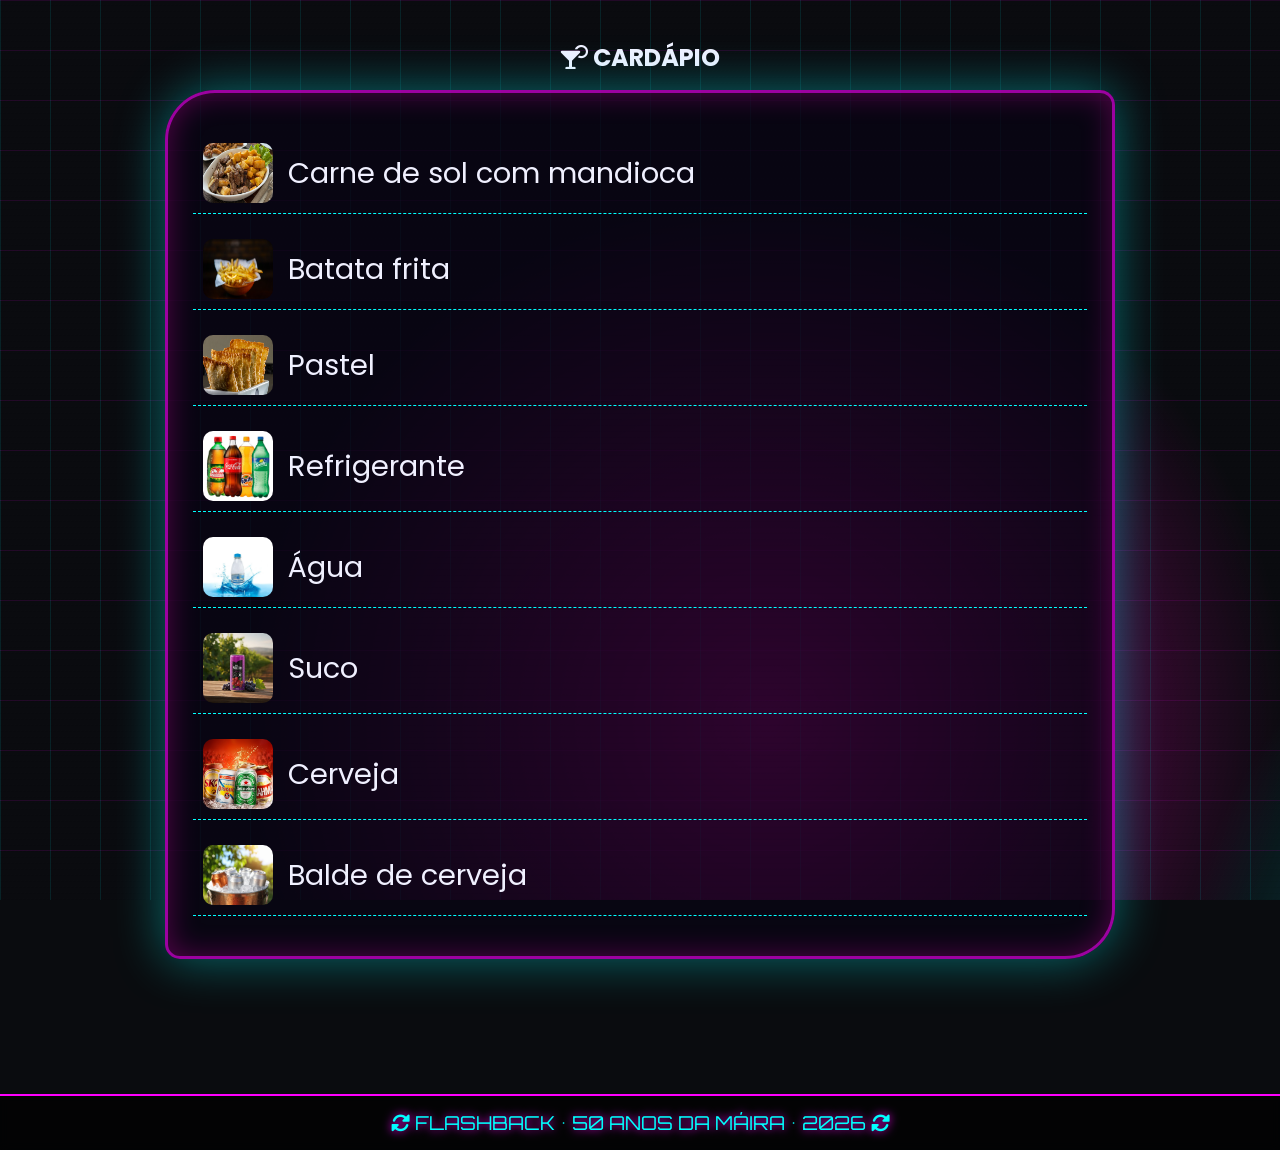
==== pages/cardapio.html @ 7ae7dfc2 "Primeiro commit V2" ====
<!DOCTYPE html>
<html lang="pt-BR">

<head>
    <meta charset="UTF-8">
    <meta name="viewport" content="width=device-width, initial-scale=1.0, maximum-scale=1.0, user-scalable=yes">
    <title>Flashback • 50 anos Máira • Convite</title>
    <link rel="preconnect" href="https://fonts.googleapis.com">
    <link rel="preconnect" href="https://fonts.gstatic.com" crossorigin>
    <link
        href="https://fonts.googleapis.com/css2?family=Orbitron:wght@400;700;900&family=Poppins:wght@300;400;600&display=swap"
        rel="stylesheet">
    <link rel="stylesheet" href="https://cdnjs.cloudflare.com/ajax/libs/font-awesome/6.0.0-beta3/css/all.min.css">
    <link rel="stylesheet" href="../css/styles.css">
</head>

<body>
    <div class="animated-bg"></div>
    <div class="grid-overlay"></div>
    <div class="vhs-overlay"></div>

    <div class="main-content1">
        <!-- SEÇÃO 3 CARDÁPIO -->
        <section class="section" id="cardapio">
            <h2 class="neon-title"><i class="fas fa-martini-glass-citrus"></i> CARDÁPIO</i></h2>
            <div class="retro-card">
                <div class="cardapio-lista">
                    <div><img src="../img/carnesol.png" height="60px" width="70px" alt=""> Carne de sol com mandioca</div>
                    <div><img src="../img/batata.webp" height="60px" width="70px" alt=""> Batata frita</div>
                    <div><img src="../img/pastel.jpg" height="60px" width="70px" alt=""> Pastel</div>
                    <div><img src="../img/refrigerantes.jpg" height="70px" width="70px" alt=""> Refrigerante</div>
                    <div><img src="../img/agua.webp" height="60px" width="70px" alt=""> Água</div>
                    <div><img src="../img/suco.webp" height="70px" width="70px" alt=""> Suco</div>
                    <div><img src="../img/cervejas.png" height="70px" width="70px" alt=""> Cerveja</div>
                    <div><img src="../img/cervejasbalde.webp" height="60px" width="70px" alt=""> Balde de cerveja</div>
                </div>
            </div>
        </section>
    </div>

    <footer>
        <div class="footer"><i class="fas fa-sync-alt fa-spin"></i> FLASHBACK • 50 ANOS DA MÁIRA • 2026 <i
                class="fas fa-sync-alt fa-spin"></i></div>
    </footer>

    <script src="../js/script.js"></script>
</body>

</html>
---- css/styles.css ----
* {
    margin: 0;
    padding: 0;
    box-sizing: border-box;
}

body {
    background: #0a0c0f;
    color: #f0f0ff;
    font-family: 'Poppins', sans-serif;
    scroll-behavior: smooth;
    overflow-x: hidden;
}

/* fundo animado */
.neon-title{
    animation: glow 2s infinite alternate;
}

@keyframes glow{
    from{ text-shadow:0 0 10px cyan; }
    to{ text-shadow:0 0 30px magenta,0 0 50px cyan; }
}

.animated-bg {
    position: fixed;
    top: 0;
    left: 0;
    width: 100%;
    height: 100%;
    z-index: -2;
    background: radial-gradient(circle at 30%40%, #ff00c1 0%, transparent 25%),
        radial-gradient(circle at 70%60%, #00ffff 0%, transparent 30%),
        radial-gradient(circle at 10%80%, #ffff00 0%, transparent 20%), #0a0c0f;
    background-size: 200%200%, 200%200%, 200%200%;
    animation: bgMove 25s ease-in-out infinite alternate;
    opacity: 0.6;
}

@keyframes bgMove {
    0% {
        background-position: 0%0%, 100%100%, 20%50%;
    }

    33% {
        background-position: 50%30%, 30%70%, 80%20%;
    }

    66% {
        background-position: 80%70%, 60%20%, 30%80%;
    }

    100% {
        background-position: 40%60%, 20%80%, 50%20%;
    }
}

.grid-overlay {
    position: fixed;
    top: 0;
    left: 0;
    width: 100%;
    height: 100%;
    z-index: -1;
    background-image: linear-gradient(rgba(255, 0, 255, 0.1)1px, transparent 1px),
        linear-gradient(90deg, rgba(0, 255, 255, 0.1)1px, transparent 1px);
    background-size: 50px 50px;
    animation: gridMove 15s linear infinite;
    pointer-events: none;
}

@keyframes gridMove {
    0% {
        background-position: 0 0, 0 0;
    }

    100% {
        background-position: 50px 50px, 50px 50px;
    }
}

.vhs-overlay {
    position: fixed;
    top: 0;
    left: 0;
    width: 100%;
    height: 100%;
    z-index: 0;
    background: repeating-linear-gradient(0deg, rgba(0, 0, 0, 0.15)0px, rgba(255, 255, 255, 0.02)2px, transparent 3px, transparent 6px);
    animation: vhsFlicker 0.2s infinite;
    opacity: 0.3;
    pointer-events: none;
}

@keyframes vhsFlicker {
    0% {
        opacity: 0.3;
        transform: translateY(0);
    }

    50% {
        opacity: 0.35;
        transform: translateY(1px);
    }

    100% {
        opacity: 0.3;
        transform: translateY(0);
    }
}

/* splash */
.splash-screen {
    position: fixed;
    top: 0;
    left: 0;
    width: 100%;
    height: 100vh;
    z-index: 9999;
    background: radial-gradient(circle at center, #120458 0%, #000 100%);
    display: flex;
    justify-content: center;
    align-items: center;
    animation: splashFade 5s ease-in-out forwards;
    pointer-events: none;
}

.splash-content {
    text-align: center;
    font-family: 'Orbitron', sans-serif;
    color: #ff00c1;
    text-shadow: 0 0 10px #ff00c1, 0 0 20px #ff00c1, 0 0 40px #00f7ff;
    animation: flicker 2s infinite alternate;
    padding: 15px;
    max-width: 100%;
}

.splash-content h1 {
    font-size: clamp(1rem, 5vw, 4rem);
    letter-spacing: clamp(0.2rem, 2vw, 0.5rem);
    border: 4px solid cyan;
    padding: clamp(15px, 5vw, 25px) clamp(15px, 5vw, 30px);
    box-shadow: 0 0 40px cyan, 0 0 80px magenta;
    background: rgba(0, 0, 0, 0.7);
    backdrop-filter: blur(8px);
    margin-bottom: clamp(15px, 5vh, 30px);
    word-break: break-word;
}

.splash-message {
    font-size: clamp(1rem, 5vw, 1.8rem);
    color: #fff;
    text-shadow: 0 0 15px magenta;
    margin: clamp(10px, 3vh, 20px) 0;
    letter-spacing: clamp(1px, 1vw, 2px);
}

.countdown-splash {
    font-size: clamp(3rem, 20vw, 5rem);
    font-weight: 900;
    color: #ff0;
    text-shadow: 0 0 30px #f0f, 0 0 60px cyan;
    animation: pulse 1s infinite;
    margin-top: clamp(10px, 3vh, 20px);
}

@keyframes pulse {
    0% {
        transform: scale(1);
        opacity: 1;
    }

    50% {
        transform: scale(1.1);
        opacity: 0.9;
        text-shadow: 0 0 50px #ff0, 0 0 100px fuchsia;
    }

    100% {
        transform: scale(1);
        opacity: 1;
    }
}

@keyframes splashFade {
    0% {
        opacity: 1;
        visibility: visible;
    }

    80% {
        opacity: 1;
    }

    100% {
        opacity: 0;
        visibility: hidden;
    }
}

@keyframes flicker {
    0% {
        text-shadow: 0 0 10px #ff00c1, 0 0 20px cyan;
    }

    100% {
        text-shadow: 0 0 30px #ffaa00, 0 0 60px magenta, 0 0 80px #ff0;
    }
}

.main-content.fast{
animation: appearAfter 0.1s forwards;
}

.main-content {
    opacity: 0;
    animation: appearAfter 5.2s forwards;
    position: relative;
    z-index: 5;
    width: 100%;
    padding-bottom: 80px;
}

.main-content1 {
    opacity: 0;
    animation: appearAfter 0.1s forwards;
    position: relative;
    z-index: 5;
    width: 100%;
    padding-bottom: 80px;
}

@keyframes appearAfter {
    0% {
        opacity: 0;
    }

    99% {
        opacity: 0;
    }

    100% {
        opacity: 1;
    }
}

.section {
    min-height: 100vh;
    padding: 40px 15px;
    display: flex;
    flex-direction: column;
    justify-content: center;
    align-items: center;
    width: 100%;
}

.retro-card {
    background: rgba(8, 5, 20, 0.75);
    backdrop-filter: blur(12px);
    border: 3px solid rgba(255, 0, 255, 0.6);
    box-shadow: 0 0 50px rgba(0, 255, 255, 0.4), inset 0 0 30px rgba(255, 0, 200, 0.3);
    border-radius: 50px 15px 50px 15px;
    padding: clamp(25px, 6vw, 40px) clamp(15px, 4vw, 25px);
    width: min(950px, 100%);
    margin: 15px auto;
}

/* ---- SEÇÃO 1 (igual à imagem) ---- */
.secao1-conteudo {
    font-family: 'Orbitron', sans-serif;
    text-transform: uppercase;
    text-align: center;
    width: 100%;
}

.secao1-conteudo .destaque1 {
    font-size: clamp(1rem, 6vw, 3rem);
    font-weight: 600;
    color: #ffff00;
    text-shadow: 0 0 15px magenta, 0 0 30px cyan;
    margin-bottom: 5px;
}

.secao1-conteudo .destaque2 {
    font-size: clamp(1rem, 5vw, 2.5rem);
    color: #fff;
    text-shadow: 0 0 10px cyan;
    margin: 5px 0;
}

.secao1-conteudo .flashback {
    font-size: clamp(2.5rem, 10vw, 5rem);
    font-weight: 900;
    color: #ffff00;
    text-shadow: 0 0 20px magenta, 0 0 40px cyan, 0 0 80px #fff;
    margin: 10px 0;
    letter-spacing: 4px;
}

.secao1-conteudo .flash{
    color: #ff66ff;
    text-shadow: 0 0 15px magenta, 0 0 30px cyan;
}

.secao1-conteudo .back{
    color: cyan;
    text-shadow: 0 0 15px magenta, 0 0 30px cyan;
}

.secao1-conteudo .maira50 {
    font-size: clamp(1.5rem, 3vw, 3.5rem);
    font-weight: 700;
    color: #ffb300;
    text-shadow: 0 0 15px blue, 0 0 30px cyan;
    margin: 5px 0;
}

.secao1-conteudo .revivendo {
    font-size: clamp(1rem, 3vw, 2.2rem);
    color: #aaffff;
    text-shadow: 0 0 10px fuchsia;
    margin: 5px 0;
}

.secao1-conteudo .anos {
    font-size: clamp(1.5rem, 5vw, 2.5rem);
    color: #ffffaa;
    margin: 5px 0;
}

.secao1-conteudo .data {
    font-size: clamp(2rem, 7vw, 3.5rem);
    font-weight: 900;
    color: #ffff00;
    text-shadow: 0 0 20px magenta, 0 0 40px cyan;
    margin: 15px 0 5px;
    border-top: 2px dashed cyan;
    padding: 10px 0 0;
}

.secao1-conteudo .sabado {
    font-size: clamp(1.3rem, 4.5vw, 2rem);
    color: #ffffff;
    text-shadow: 0 0 15px cyan;
    padding: 0 0 10px;
    border-bottom: 2px dashed magenta;
}

/* botões de navegação (ícones com nome) */
.nav-buttons {
    display: flex;
    flex-wrap: wrap;
    justify-content: center;
    gap: clamp(10px, 2vw, 20px);
    margin: 30px 0 20px;
}

.nav-btn {
    display: flex;
    flex-direction: column;
    align-items: center;
    justify-content: center;
    background: rgba(0, 0, 0, 0.5);
    border: 2px solid #0ff;
    border-radius: 30px 8px 30px 8px;
    padding: 10px 15px;
    width: 100px;
    height: 80px;
    cursor: pointer;
    transition: 0.2s;
    box-shadow: 0 0 15px cyan;
    text-decoration: none;
    color: #0ff;
    font-family: 'Orbitron', sans-serif;
    font-weight: bold;
    font-size: 11px;
    backdrop-filter: blur(5px);
    text-align: center;
    transition: all 0.3s ease;
}

.nav-btn i {
    font-size: clamp(1.4rem, 4vw, 2rem);
    margin-bottom: 5px;
    text-shadow: 0 0 5px rgb(42, 38, 38);
}

.nav-buttons .nav-btn:nth-child(1) i{
    color:#ff9900;
}

.nav-buttons .nav-btn:nth-child(2) i{
    color:#00ffff;
}

.nav-buttons .nav-btn:nth-child(3) i{
    color:#ff00aa;
}

.nav-buttons .nav-btn:nth-child(4) i{
    color:#ff0000;
}

.nav-buttons .nav-btn:nth-child(5) i{
    color:#0026ff;
}

.nav-buttons .nav-btn:nth-child(6) i{
    color:#17a900;
}

.nav-btn:hover {
    background: #ff00c1;
    color: #000;
    border-color: #ff00c1;
    box-shadow: 0 0 30px #ff00c1;
}

.nav-btn:hover i {
    color: #fff;
}

.nav-btn:active{
    transform: scale(0.95);
}

.nav-btn:link,
.nav-btn:visited{
    color:#0ff;
    background: rgba(0,0,0,0.5);
    border-color:#0ff;
}

/* frase final da seção 1 */
.frase-final-secao1 {
    font-size: clamp(1.2rem, 4vw, 2rem);
    color: #ffffff;
    text-shadow: 0 0 15px cyan;
    margin-top: 20px;
    text-align: center;
}

/* ---- SEÇÃO 2 TÚNEL DO TEMPO (igual antes) ---- */
.tunnel {
    display: flex;
    flex-wrap: wrap;
    justify-content: center;
    gap: 20px;
    padding: 20px 0;
}

.photo-item {
    display: flex;
    flex-direction: column;
    align-items: center;
    width: min(130px, 40vw);
}

.photo-frame {
    width: 100%;
    aspect-ratio: 7/9;
    border: 4px solid #f0f;
    box-shadow: 0 0 40px #0ff, inset 0 0 30px #ff0;
    border-radius: 30px 5px 30px 5px;
    background: linear-gradient(145deg, #2a0f3a, #0a142f);
    display: flex;
    align-items: center;
    justify-content: center;
    padding: 5px;
    cursor: pointer;
}

.photo-frame:active {
    transform: scale(0.95);
}

.photo-frame.click-animate {
    animation: photoClick 0.4s ease-out;
}

@keyframes photoClick {
    0% {
        transform: scale(1);
        box-shadow: 0 0 40px #0ff, inset 0 0 30px #ff0;
    }

    25% {
        transform: scale(1.1);
        box-shadow: 0 0 70px #ff0, 0 0 100px fuchsia;
        border-color: #fff;
    }

    50% {
        transform: scale(1.05);
        box-shadow: 0 0 60px lime, 0 0 90px cyan;
    }

    100% {
        transform: scale(1);
        box-shadow: 0 0 40px #0ff, inset 0 0 30px #ff0;
    }
}

.photo-emoji {
    font-size: clamp(2rem, 7vw, 4rem);
    filter: drop-shadow(0 0 15px cyan);
}

.photo-caption-outside {
    font-size: clamp(0.7rem, 2.8vw, 1rem);
    background: rgba(0, 0, 0, 0.8);
    padding: 4px 10px;
    border-radius: 30px;
    font-weight: bold;
    text-transform: uppercase;
    color: #ffffaa;
    text-shadow: 0 0 8px magenta;
    border: 2px solid cyan;
    margin-top: 8px;
    box-shadow: 0 0 15px fuchsia;
}

/* ---- SEÇÃO 3 CARDÁPIO ---- */
.cardapio-lista {
    display: flex;
    flex-direction: column;
    gap: 15px;
    font-size: clamp(1.2rem, 4vw, 1.8rem);
}

.cardapio-lista div {
    display: flex;
    align-items: center;
    gap: 15px;
    border-bottom: 1px dashed cyan;
    padding: 10px;
}

.cardapio-lista img {
    border-radius: 10px;
}

/* ---- SEÇÃO 4 LISTA DE PRESENTES ---- */
.presentes-lista {
    font-size: clamp(1.3rem, 4.5vw, 2rem);
    display: flex;
    flex-direction: column;
    gap: 20px;
    list-style: none;
    width: 100%;
}

.presentes-lista li {
    margin: 15px 0;
    background: rgba(255, 0, 200, 0.15);
    padding: 15px;
    border-radius: 50px 8px;
    border-left: 6px solid #0ff;
    font-size: clamp(1rem, 3.5vw, 1.5rem);
    display: flex;
    align-items: center;
    gap: 12px;
}

/* ---- SEÇÃO 5 LOCALIZAÇÃO (NOVA) ---- */
.local-info {
    font-size: clamp(1.2rem, 4vw, 2rem);
    text-align: center;
    margin: 20px 0;
}

.local-info i {
    color: #0ff;
    font-size: clamp(1.5rem, 5vw, 2.5rem);
}

/* ---- SEÇÃO 6 INFORMAÇÕES (inclui traje a caráter) ---- */
.info-lista {
    list-style: none;
    width: 100%;
}

.info-lista li {
    margin: 15px 0;
    background: rgba(255, 0, 200, 0.15);
    padding: 15px;
    border-radius: 50px 8px;
    border-left: 6px solid #0ff;
    font-size: clamp(1rem, 3.5vw, 1.5rem);
    display: flex;
    align-items: center;
    gap: 12px;
}

/* ---- SEÇÃO 7 CONFIRMAÇÃO (sem botão cardápio) ---- */
.secao7-conteudo {
    display: flex;
    flex-direction: column;
    align-items: center;
    text-align: center;
    width: 100%;
}

.secao7-conteudo .data-limite {
    font-size: clamp(1rem, 3.5vw, 1.5rem);
    color: #ccc;
    margin: 5px 0;
}

.secao7-conteudo .data-destaque-suave {
    font-size: clamp(1.8rem, 6vw, 2.8rem);
    font-weight: 700;
    color: #ffffaa;
    text-shadow: 0 0 15px magenta, 0 0 30px cyan;
    margin: 5px 0 20px;
    padding: 8px 18px;
    border: 2px solid rgba(255, 0, 255, 0.4);
    border-radius: 50px;
    background: rgba(0, 0, 0, 0.2);
    backdrop-filter: blur(5px);
    display: inline-block;
}

.vagas-limitadas {
    font-family: 'Orbitron', sans-serif;
    font-size: clamp(1.1rem, 4vw, 1.5rem);
    color: #ff99ff;
    text-shadow: 0 0 10px magenta, 0 0 20px cyan;
    margin-top: 20px;
    padding: 10px 20px;
    border: 2px solid cyan;
    border-radius: 50px;
    animation: piscaSuave 2s infinite;
    display: inline-block;
    background: rgba(0, 0, 0, 0.2);
    backdrop-filter: blur(5px);
}

@keyframes piscaSuave {
    0% {
        opacity: 0.8;
        border-color: cyan;
    }

    50% {
        opacity: 1;
        border-color: magenta;
        text-shadow: 0 0 15px fuchsia, 0 0 30px cyan;
    }

    100% {
        opacity: 0.8;
        border-color: cyan;
    }
}

.countdown-box {
    background: rgba(0, 255, 255, 0.15);
    border: 2px solid cyan;
    border-radius: 30px;
    padding: clamp(12px, 4vw, 15px) clamp(15px, 5vw, 20px);
    margin: 15px 0;
    box-shadow: 0 0 30px magenta;
    max-width: 90%;
}

.countdown-label {
    padding-bottom: 8px;
}

.countdown-timer {
    font-family: 'Orbitron', sans-serif;
    font-size: clamp(1.2rem, 5vw, 2.5rem);
    font-weight: 900;
    color: #ffff00;
    text-shadow: 0 0 10px red, 0 0 20px blue;
    letter-spacing: clamp(2px, 1vw, 3px);
}

.neon-btn {
    background: rgba(0, 0, 0, 0.5);
    border: 3px solid #0ff;
    color: #0ff;
    font-family: 'Orbitron', sans-serif;
    font-weight: bold;
    font-size: clamp(0.9rem, 3.5vw, 1.4rem);
    padding: clamp(10px, 3vw, 12px) clamp(15px, 4vw, 20px);
    margin: 8px;
    border-radius: 50px 8px 50px 8px;
    cursor: pointer;
    transition: 0.2s;
    text-transform: uppercase;
    box-shadow: 0 0 20px cyan;
    text-decoration: none;
    display: inline-block;
    text-align: center;
    min-width: 140px;
    backdrop-filter: blur(5px);
}

.neon-btn:hover {
    background: #ff00c1;
    color: #000;
    border-color: #ff00c1;
    box-shadow: 0 0 40px magenta, 0 0 60px #ff0;
}

.btn-group {
    display: flex;
    flex-wrap: wrap;
    justify-content: center;
    gap: 10px;
    margin: 20px 0;
}

.footer {
    text-align: center;
    padding: 15px;
    color: cyan;
    background: rgba(0, 0, 0, 0.7);
    backdrop-filter: blur(5px);
    font-family: 'Orbitron', sans-serif;
    font-size: clamp(0.8rem, 3vw, 1.2rem);
    border-top: 2px solid magenta;
    text-shadow: 0 0 10px fuchsia;
    width: 100%;
}

/* player música */
.music-player {
    position: fixed;
    bottom: 80px;
    right: 10px;
    z-index: 999;
    background: rgba(10, 0, 20, 0.8);
    backdrop-filter: blur(8px);
    padding: 6px 12px;
    border-radius: 50px;
    border: 2px solid #ff00c1;
    color: #fff;
    font-size: 11px;
    box-shadow: 0 0 20px cyan;
    display: flex;
    align-items: center;
    gap: 8px;
}

.music-btn {
    background: none;
    border: 2px solid #0ff;
    color: #0ff;
    width: 32px;
    height: 32px;
    border-radius: 50%;
    font-size: 1rem;
    cursor: pointer;
    box-shadow: 0 0 12px magenta;
    display: flex;
    align-items: center;
    justify-content: center;
}

.music-btn:hover {
    background: #ff00c1;
    color: #000;
    border-color: #ff0;
}

.music-btn.playing {
    background: #00ffaa;
    color: #000;
    border-color: cyan;
}

@media (max-width:480px) {
    .section {
        padding: 30px 10px;
    }

    .retro-card {
        padding: 20px 12px;
    }

    .nav-buttons {
        gap: 8px;
    }

    .nav-btn {
        min-width: 65px;
        padding: 8px 10px;
    }

    .music-player {
        bottom: 70px;
        right: 5px;
    }
}
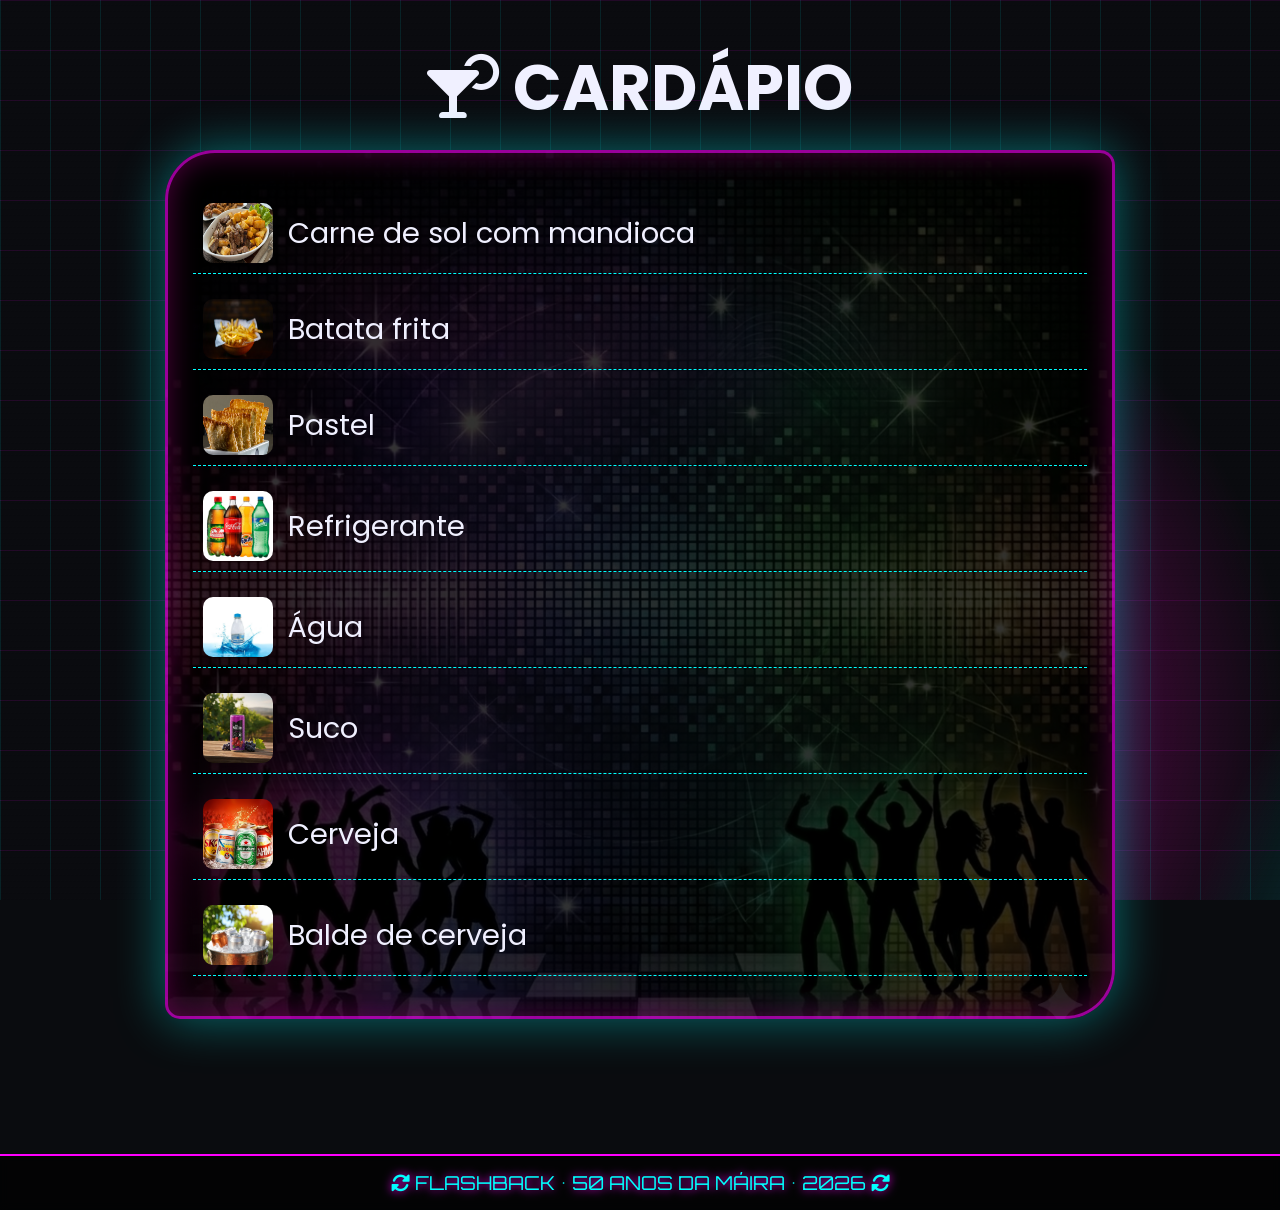
==== commit 83cc8270: "Alterações nas páginas e nas dinâmicas" ====
--- a/pages/cardapio.html
+++ b/pages/cardapio.html
@@ -23,7 +23,7 @@
         <!-- SEÇÃO 3 CARDÁPIO -->
         <section class="section" id="cardapio">
             <h2 class="neon-title"><i class="fas fa-martini-glass-citrus"></i> CARDÁPIO</i></h2>
-            <div class="retro-card">
+            <div class="retro-card3">
                 <div class="cardapio-lista">
                     <div><img src="../img/carnesol.png" height="60px" width="70px" alt=""> Carne de sol com mandioca</div>
                     <div><img src="../img/batata.webp" height="60px" width="70px" alt=""> Batata frita</div>
--- a/css/styles.css
+++ b/css/styles.css
@@ -254,6 +254,16 @@
     width: 100%;
 }
 
+.section1 {
+    min-height: 100vh;
+    padding: 0px 15px;
+    display: flex;
+    flex-direction: column;
+    justify-content: center;
+    align-items: center;
+    width: 100%;
+}
+
 .retro-card {
     background: rgba(8, 5, 20, 0.75);
     backdrop-filter: blur(12px);
@@ -265,10 +275,61 @@
     margin: 15px auto;
 }
 
+.retro-card1 {
+    background: linear-gradient(rgba(0,0,0,0.5), rgba(0,0,0,0.5)), url("../img/giff.gif");
+    background-size: cover;
+    background-position: center;
+    backdrop-filter: blur(12px);
+    border: 3px solid rgba(255, 0, 255, 0.6);
+    box-shadow: 0 0 50px rgba(0, 255, 255, 0.4), inset 0 0 30px rgba(255, 0, 200, 0.3);
+    border-radius: 50px 15px 50px 15px;
+    padding: clamp(25px, 6vw, 40px) clamp(15px, 4vw, 25px);
+    width: min(950px, 100%);
+    margin: 15px auto;
+}
+
+.retro-card2 {
+    background: linear-gradient(rgba(0,0,0,0.8), rgba(0,0,0,0.8)), url("../img/fundodisc.png");
+    background-size: cover;
+    background-position: center;
+    backdrop-filter: blur(12px);
+    border: 3px solid rgba(255, 0, 255, 0.6);
+    box-shadow: 0 0 50px rgba(0, 255, 255, 0.4), inset 0 0 30px rgba(255, 0, 200, 0.3);
+    border-radius: 50px 15px 50px 15px;
+    padding: clamp(25px, 6vw, 40px) clamp(15px, 4vw, 25px);
+    width: min(950px, 100%);
+    margin: 15px auto;
+}
+
+.retro-card3 {
+    background: linear-gradient(rgba(0,0,0,0.8), rgba(0,0,0,0.8)), url("../img/fundodance.png");
+    background-size: cover;
+    background-position: left;
+    backdrop-filter: blur(12px);
+    border: 3px solid rgba(255, 0, 255, 0.6);
+    box-shadow: 0 0 50px rgba(0, 255, 255, 0.4), inset 0 0 30px rgba(255, 0, 200, 0.3);
+    border-radius: 50px 15px 50px 15px;
+    padding: clamp(25px, 6vw, 40px) clamp(15px, 4vw, 25px);
+    width: min(950px, 100%);
+    margin: 15px auto;
+}
+
+.retro-card4 {
+    background: linear-gradient(rgba(0,0,0,0.8), rgba(0,0,0,0.8)), url("../img/giff.gif");
+    background-size: cover;
+    background-position: center;
+    backdrop-filter: blur(12px);
+    border: 3px solid rgba(255, 0, 255, 0.6);
+    box-shadow: 0 0 50px rgba(0, 255, 255, 0.4), inset 0 0 30px rgba(255, 0, 200, 0.3);
+    border-radius: 50px 15px 50px 15px;
+    padding: clamp(25px, 6vw, 40px) clamp(15px, 4vw, 25px);
+    width: min(950px, 100%);
+    margin: 15px auto;
+}
+
 /* ---- SEÇÃO 1 (igual à imagem) ---- */
 .secao1-conteudo {
     font-family: 'Orbitron', sans-serif;
-    text-transform: uppercase;
     text-align: center;
     width: 100%;
 }
@@ -289,8 +350,9 @@
 }
 
 .secao1-conteudo .flashback {
-    font-size: clamp(2.5rem, 10vw, 5rem);
+    font-size: clamp(2rem, 10vw, 5rem);
     font-weight: 900;
+    
     color: #ffff00;
     text-shadow: 0 0 20px magenta, 0 0 40px cyan, 0 0 80px #fff;
     margin: 10px 0;
@@ -305,6 +367,15 @@
 .secao1-conteudo .back{
     color: cyan;
     text-shadow: 0 0 15px magenta, 0 0 30px cyan;
+}
+
+.secao1-conteudo .meus50 {
+    font-size: clamp(1.5rem, 25vw, 40rem);
+    font-weight: 1000;
+    color: #ffb300;
+    text-shadow: 0 0 15px blue, 0 0 30px cyan;
+    margin: 5px 0;
+    font-family: 'waterfall', cursive;
 }
 
 .secao1-conteudo .maira50 {
@@ -316,7 +387,7 @@
 }
 
 .secao1-conteudo .revivendo {
-    font-size: clamp(1rem, 3vw, 2.2rem);
+    font-size: clamp(1rem, 5vw, 2.5rem);
     color: #aaffff;
     text-shadow: 0 0 10px fuchsia;
     margin: 5px 0;
@@ -344,6 +415,201 @@
     text-shadow: 0 0 15px cyan;
     padding: 0 0 10px;
     border-bottom: 2px dashed magenta;
+}
+
+/* botões de navegação 1 (ícones com nome) */
+.nav-buttons1 {
+    display: flex;
+    flex-wrap: wrap;
+    justify-content: center;
+    gap: clamp(10px, 2vw, 20px);
+    margin: 30px 0 20px;
+}
+
+.nav-btn1 {
+    display: flex;
+    flex-direction: column;
+    align-items: center;
+    justify-content: center;
+    background: rgba(0, 0, 0, 0.5);
+    border: 2px solid #0ff;
+    border-radius: 30px 8px 30px 8px;
+    padding: 10px 15px;
+    width: 150px;
+    height: 70px;
+    cursor: pointer;
+    transition: 0.2s;
+    box-shadow: 0 0 15px cyan;
+    text-decoration: none;
+    color: #0ff;
+    font-family: 'Orbitron', sans-serif;
+    font-weight: bold;
+    font-size: 11px;
+    backdrop-filter: blur(5px);
+    text-align: center;
+    transition: all 0.3s ease;
+}
+
+.nav-btn1 i {
+    font-size: clamp(1.4rem, 4vw, 2rem);
+    margin-bottom: 5px;
+    text-shadow: 0 0 5px rgb(42, 38, 38);
+}
+
+.nav-buttons1 .nav-btn1:nth-child(1) i{
+    color:#00b7ff;
+}
+
+.nav-btn1:hover {
+    background: #ff00c1;
+    color: #000;
+    border-color: #ff00c1;
+    box-shadow: 0 0 30px #ff00c1;
+}
+
+.nav-btn1:hover i {
+    color: #fff;
+}
+
+.nav-btn1:active{
+    transform: scale(0.95);
+}
+
+.nav-btn1:link,
+.nav-btn1:visited{
+    color:#0ff;
+    background: rgba(0,0,0,0.5);
+    border-color:#0ff;
+}
+
+/* botões de navegação 2 (ícones com nome) */
+.nav-buttons2 {
+    display: flex;
+    flex-wrap: wrap;
+    justify-content: center;
+    gap: clamp(10px, 2vw, 20px);
+    margin: 30px 0 20px;
+}
+
+.nav-btn2 {
+    display: flex;
+    flex-direction: column;
+    align-items: center;
+    justify-content: center;
+    background: rgba(0, 0, 0, 0.5);
+    border: 2px solid #0ff;
+    border-radius: 30px 8px 30px 8px;
+    padding: 10px 15px;
+    width: 150px;
+    height: 70px;
+    cursor: pointer;
+    transition: 0.2s;
+    box-shadow: 0 0 15px cyan;
+    text-decoration: none;
+    color: #0ff;
+    font-family: 'Orbitron', sans-serif;
+    font-weight: bold;
+    font-size: 11px;
+    backdrop-filter: blur(5px);
+    text-align: center;
+    transition: all 0.3s ease;
+}
+
+.nav-btn2 i {
+    font-size: clamp(1.4rem, 4vw, 2rem);
+    margin-bottom: 5px;
+    text-shadow: 0 0 5px rgb(42, 38, 38);
+}
+
+.nav-buttons2 .nav-btn2:nth-child(1) i{
+    color:#35e500;
+}
+
+.nav-btn2:hover {
+    background: #ff00c1;
+    color: #000;
+    border-color: #ff00c1;
+    box-shadow: 0 0 30px #ff00c1;
+}
+
+.nav-btn2:hover i {
+    color: #fff;
+}
+
+.nav-btn2:active{
+    transform: scale(0.95);
+}
+
+.nav-btn2:link,
+.nav-btn2:visited{
+    color:#0ff;
+    background: rgba(0,0,0,0.5);
+    border-color:#0ff;
+}
+
+/* botões de navegação 3 (ícones com nome) */
+.nav-buttons3 {
+    display: flex;
+    flex-wrap: wrap;
+    justify-content: center;
+    gap: clamp(10px, 2vw, 20px);
+    margin: 30px 0 20px;
+}
+
+.nav-btn3 {
+    display: flex;
+    flex-direction: column;
+    align-items: center;
+    justify-content: center;
+    background: rgba(0, 0, 0, 0.5);
+    border: 2px solid #0ff;
+    border-radius: 30px 8px 30px 8px;
+    padding: 10px 15px;
+    width: 150px;
+    height: 70px;
+    cursor: pointer;
+    transition: 0.2s;
+    box-shadow: 0 0 15px cyan;
+    text-decoration: none;
+    color: #0ff;
+    font-family: 'Orbitron', sans-serif;
+    font-weight: bold;
+    font-size: 11px;
+    backdrop-filter: blur(5px);
+    text-align: center;
+    transition: all 0.3s ease;
+}
+
+.nav-btn3 i {
+    font-size: clamp(1.4rem, 4vw, 2rem);
+    margin-bottom: 5px;
+    text-shadow: 0 0 5px rgb(42, 38, 38);
+}
+
+.nav-buttons3 .nav-btn3:nth-child(1) i{
+    color:#ff0000;
+}
+
+.nav-btn3:hover {
+    background: #ff00c1;
+    color: #000;
+    border-color: #ff00c1;
+    box-shadow: 0 0 30px #ff00c1;
+}
+
+.nav-btn3:hover i {
+    color: #fff;
+}
+
+.nav-btn3:active{
+    transform: scale(0.95);
+}
+
+.nav-btn3:link,
+.nav-btn3:visited{
+    color:#0ff;
+    background: rgba(0,0,0,0.5);
+    border-color:#0ff;
 }
 
 /* botões de navegação (ícones com nome) */
@@ -431,6 +697,30 @@
     border-color:#0ff;
 }
 
+@keyframes piscar {
+    0% {opacity: 1;}
+    50% {opacity: 0.3;}
+    100% {opacity: 1;}
+}
+
+@keyframes neonPulse {
+
+0%,100%{
+box-shadow:
+0 0 5px #00ffff,
+0 0 10px #00ffff,
+0 0 20px #00ffff;
+}
+
+50%{
+box-shadow:
+0 0 5px #ff00ff,
+0 0 15px #ff00ff,
+0 0 35px #ff00ff;
+}
+
+}
+
 /* frase final da seção 1 */
 .frase-final-secao1 {
     font-size: clamp(1.2rem, 4vw, 2rem);
@@ -575,6 +865,11 @@
 }
 
 /* ---- SEÇÃO 6 INFORMAÇÕES (inclui traje a caráter) ---- */
+.section h2{
+    animation: neonTextPulse 2s infinite alternate;
+    font-size: clamp(1.5rem, 8vw, 4rem);
+}
+
 .info-lista {
     list-style: none;
     width: 100%;
@@ -602,8 +897,9 @@
 }
 
 .secao7-conteudo .data-limite {
-    font-size: clamp(1rem, 3.5vw, 1.5rem);
-    color: #ccc;
+    font-size: clamp(1rem, 5vw, 2.5rem);
+    font-weight: 600;
+    color: #ffffff;
     margin: 5px 0;
 }
 
@@ -654,6 +950,24 @@
     }
 }
 
+@keyframes neonTextPulse {
+
+0%,100%{
+text-shadow:
+0 0 5px #00ffff,
+0 0 10px #00ffff,
+0 0 20px #00ffff;
+}
+
+50%{
+text-shadow:
+0 0 5px #ff00ff,
+0 0 15px #ff00ff,
+0 0 30px #ff00ff;
+}
+
+}
+
 .countdown-box {
     background: rgba(0, 255, 255, 0.15);
     border: 2px solid cyan;
@@ -670,7 +984,7 @@
 
 .countdown-timer {
     font-family: 'Orbitron', sans-serif;
-    font-size: clamp(1.2rem, 5vw, 2.5rem);
+    font-size: clamp(1.2rem, 4.5vw, 2.5rem);
     font-weight: 900;
     color: #ffff00;
     text-shadow: 0 0 10px red, 0 0 20px blue;
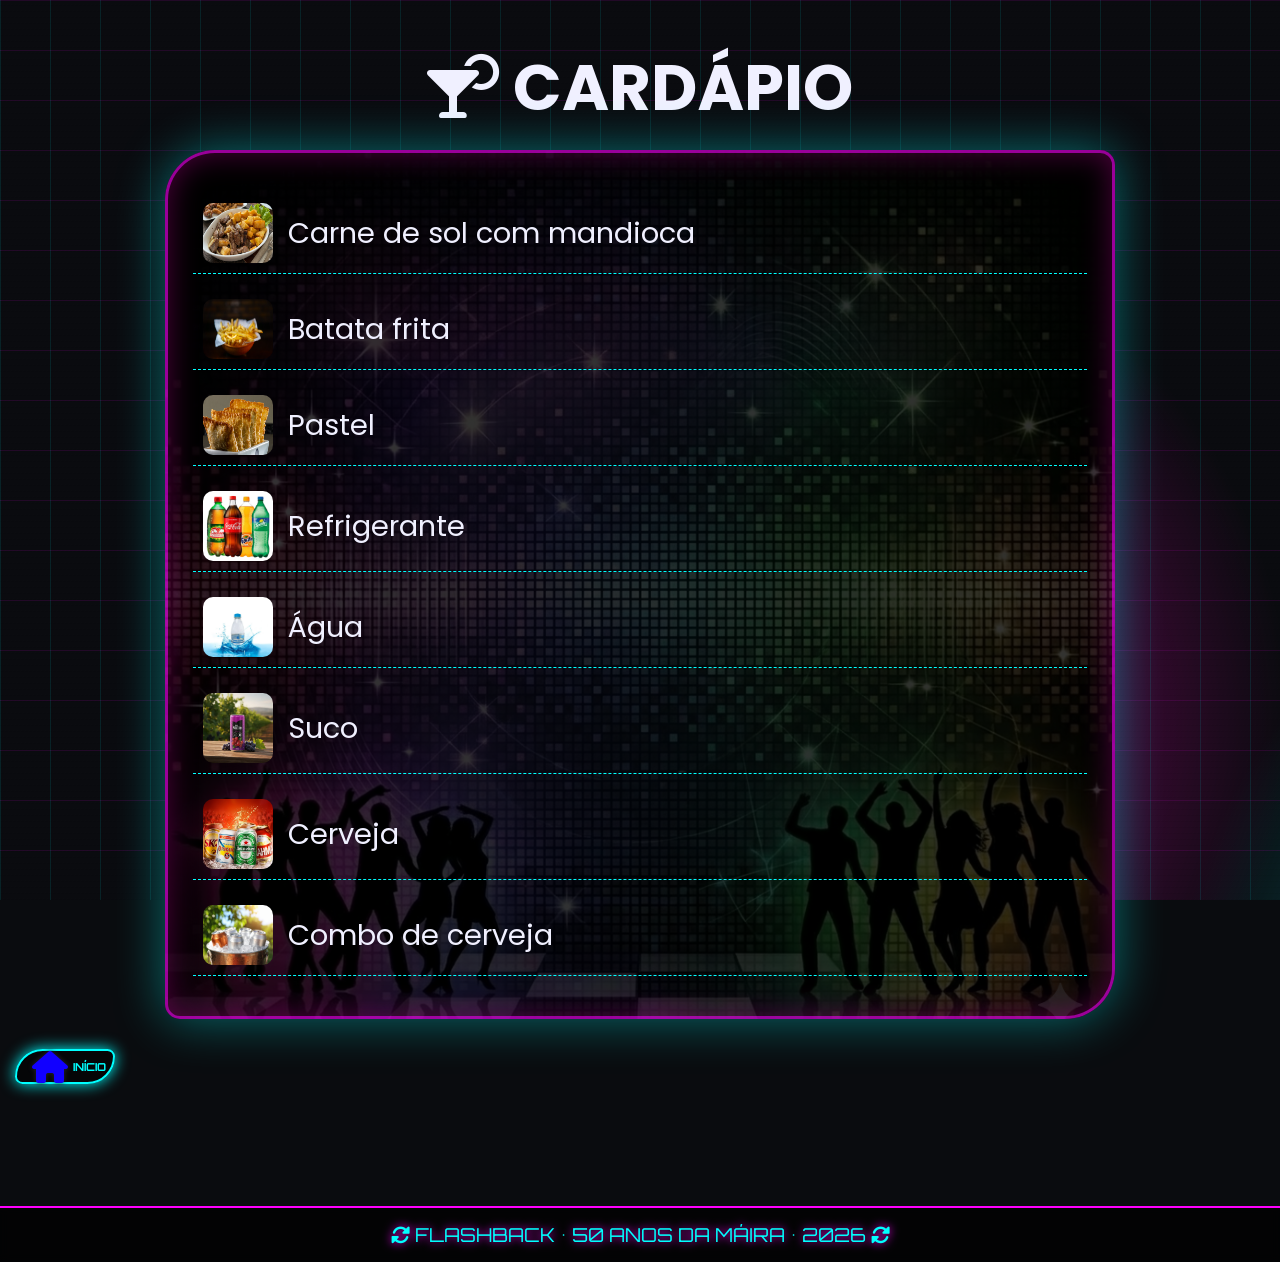
==== commit 2a534cb7: "Segunda alteração das páginas e das dinâmicas" ====
--- a/pages/cardapio.html
+++ b/pages/cardapio.html
@@ -32,8 +32,12 @@
                     <div><img src="../img/agua.webp" height="60px" width="70px" alt=""> Água</div>
                     <div><img src="../img/suco.webp" height="70px" width="70px" alt=""> Suco</div>
                     <div><img src="../img/cervejas.png" height="70px" width="70px" alt=""> Cerveja</div>
-                    <div><img src="../img/cervejasbalde.webp" height="60px" width="70px" alt=""> Balde de cerveja</div>
+                    <div><img src="../img/cervejasbalde.webp" height="60px" width="70px" alt=""> Combo de cerveja</div>
                 </div>
+            </div>
+
+            <div class="nav-buttons4">
+                <a href="../index.html" class="nav-btn4"><i class="fas fa-home"></i><span>INÍCIO</span></a>
             </div>
         </section>
     </div>
--- a/css/styles.css
+++ b/css/styles.css
@@ -415,6 +415,24 @@
     text-shadow: 0 0 15px cyan;
     padding: 0 0 10px;
     border-bottom: 2px dashed magenta;
+}
+
+.data {
+    font-size: clamp(2rem, 7vw, 3.5rem);
+    font-weight: 900;
+    color: #ffff00;
+    text-shadow: 0 0 20px magenta, 0 0 40px cyan;
+    margin: 15px 0 5px;
+    border-top: 2px dashed cyan;
+    padding: 10px 0 0;
+    text-align: center;
+}
+
+.sabado {
+    font-size: clamp(1.3rem, 4.5vw, 2rem);
+    color: #ffffff;
+    text-shadow: 0 0 15px cyan;
+    text-align: center;
 }
 
 /* botões de navegação 1 (ícones com nome) */
@@ -500,7 +518,7 @@
     border: 2px solid #0ff;
     border-radius: 30px 8px 30px 8px;
     padding: 10px 15px;
-    width: 150px;
+    width: 200px;
     height: 70px;
     cursor: pointer;
     transition: 0.2s;
@@ -513,6 +531,7 @@
     backdrop-filter: blur(5px);
     text-align: center;
     transition: all 0.3s ease;
+    animation: neonPulse1 1.5s infinite alternate;
 }
 
 .nav-btn2 i {
@@ -553,20 +572,20 @@
     flex-wrap: wrap;
     justify-content: center;
     gap: clamp(10px, 2vw, 20px);
-    margin: 30px 0 20px;
+    margin: 15px 0 2px;
+    border-bottom: 2px dashed magenta;
 }
 
 .nav-btn3 {
     display: flex;
-    flex-direction: column;
     align-items: center;
     justify-content: center;
     background: rgba(0, 0, 0, 0.5);
     border: 2px solid #0ff;
     border-radius: 30px 8px 30px 8px;
     padding: 10px 15px;
-    width: 150px;
-    height: 70px;
+    width: 100%;
+    height: 35px;
     cursor: pointer;
     transition: 0.2s;
     box-shadow: 0 0 15px cyan;
@@ -578,11 +597,12 @@
     backdrop-filter: blur(5px);
     text-align: center;
     transition: all 0.3s ease;
+    margin: 0 0 20px;
 }
 
 .nav-btn3 i {
     font-size: clamp(1.4rem, 4vw, 2rem);
-    margin-bottom: 5px;
+    margin-right: 5px;
     text-shadow: 0 0 5px rgb(42, 38, 38);
 }
 
@@ -607,6 +627,72 @@
 
 .nav-btn3:link,
 .nav-btn3:visited{
+    color:#0ff;
+    background: rgba(0,0,0,0.5);
+    border-color:#0ff;
+}
+
+/* botões de navegação 4 (ícones com nome) */
+.nav-buttons4 {
+    display: flex;
+    flex-wrap: wrap;
+    justify-content: flex-start;
+    gap: clamp(10px, 2vw, 20px);
+    margin: 15px 0 2px;
+    width: 100%;
+}
+
+.nav-btn4 {
+    display: flex;
+    align-items: center;
+    justify-content: flex-start;
+    background: rgba(0, 0, 0, 0.5);
+    border: 2px solid #0ff;
+    border-radius: 30px 8px 30px 8px;
+    padding: 10px 15px;
+    width: 100px;
+    height: 35px;
+    cursor: pointer;
+    transition: 0.2s;
+    box-shadow: 0 0 15px cyan;
+    text-decoration: none;
+    color: #0ff;
+    font-family: 'Orbitron', sans-serif;
+    font-weight: bold;
+    font-size: 11px;
+    backdrop-filter: blur(5px);
+    text-align: center;
+    transition: all 0.3s ease;
+    margin-right: auto;
+}
+
+.nav-btn4 i {
+    font-size: clamp(1rem, 3vw, 2rem);
+    margin-right: 5px;
+    text-shadow: 0 0 5px rgb(42, 38, 38);
+}
+
+.nav-buttons4 .nav-btn4:nth-child(1) i{
+    color:#1100ff;
+}
+
+.nav-btn4:hover {
+    background: #ff00c1;
+    color: #000;
+    border-color: #ff00c1;
+    box-shadow: 0 0 30px #ff00c1;
+}
+
+.nav-btn4:hover i {
+    color: #fff;
+}
+
+.nav-btn4:active{
+    transform: scale(0.95);
+}
+
+.nav-btn4:link,
+.nav-btn4:visited{
     color:#0ff;
     background: rgba(0,0,0,0.5);
     border-color:#0ff;
@@ -721,6 +807,24 @@
 
 }
 
+@keyframes neonPulse1 {
+
+0%,100%{
+box-shadow:
+0 0 5px #20c000,
+0 0 10px #20c000,
+0 0 20px #20c000;
+}
+
+50%{
+box-shadow:
+0 0 5px #2bff00,
+0 0 15px #2bff00,
+0 0 35px #2bff00;
+}
+
+}
+
 /* frase final da seção 1 */
 .frase-final-secao1 {
     font-size: clamp(1.2rem, 4vw, 2rem);
@@ -746,18 +850,31 @@
     width: min(130px, 40vw);
 }
 
-.photo-frame {
-    width: 100%;
-    aspect-ratio: 7/9;
-    border: 4px solid #f0f;
-    box-shadow: 0 0 40px #0ff, inset 0 0 30px #ff0;
-    border-radius: 30px 5px 30px 5px;
-    background: linear-gradient(145deg, #2a0f3a, #0a142f);
-    display: flex;
-    align-items: center;
-    justify-content: center;
-    padding: 5px;
-    cursor: pointer;
+.photo-item1 {
+    display: flex;
+    flex-direction: column;
+    align-items: center;
+    width: min(280px, 100vw);
+}
+
+.photo-frame{
+    width:100%;
+    border:4px solid #f0f;
+    box-shadow:0 0 40px #0ff, inset 0 0 30px #ff0;
+    border-radius:30px 5px 30px 5px;
+    background:linear-gradient(145deg,#2a0f3a,#0a142f);
+    display:flex;
+    align-items:center;
+    justify-content:center;
+}
+
+.photo-frame img{
+    width:100%;
+    height:auto;
+    max-height:420px;
+    object-fit:contain;
+    display:block;
+    border-radius:30px 5px 30px 5px;
 }
 
 .photo-frame:active {
@@ -766,6 +883,14 @@
 
 .photo-frame.click-animate {
     animation: photoClick 0.4s ease-out;
+}
+
+.photo-frame img{
+    transition:transform .4s;
+}
+
+.photo-frame:hover img{
+    transform:scale(1.1);
 }
 
 @keyframes photoClick {
@@ -840,6 +965,11 @@
     width: 100%;
 }
 
+.presentes-lista p{
+    font-size: clamp(1rem, 4vw, 2.5rem);
+    text-align: center;
+}
+
 .presentes-lista li {
     margin: 15px 0;
     background: rgba(255, 0, 200, 0.15);
@@ -868,6 +998,17 @@
 .section h2{
     animation: neonTextPulse 2s infinite alternate;
     font-size: clamp(1.5rem, 8vw, 4rem);
+}
+
+.section h3.title{
+    font-size: clamp(1.5rem, 5vw, 4rem);
+    margin-top: 20px;
+    text-align: center;
+}
+
+.section h3.title1{
+    font-size: clamp(1rem, 2vw, 4rem);
+    text-align: center;
 }
 
 .info-lista {
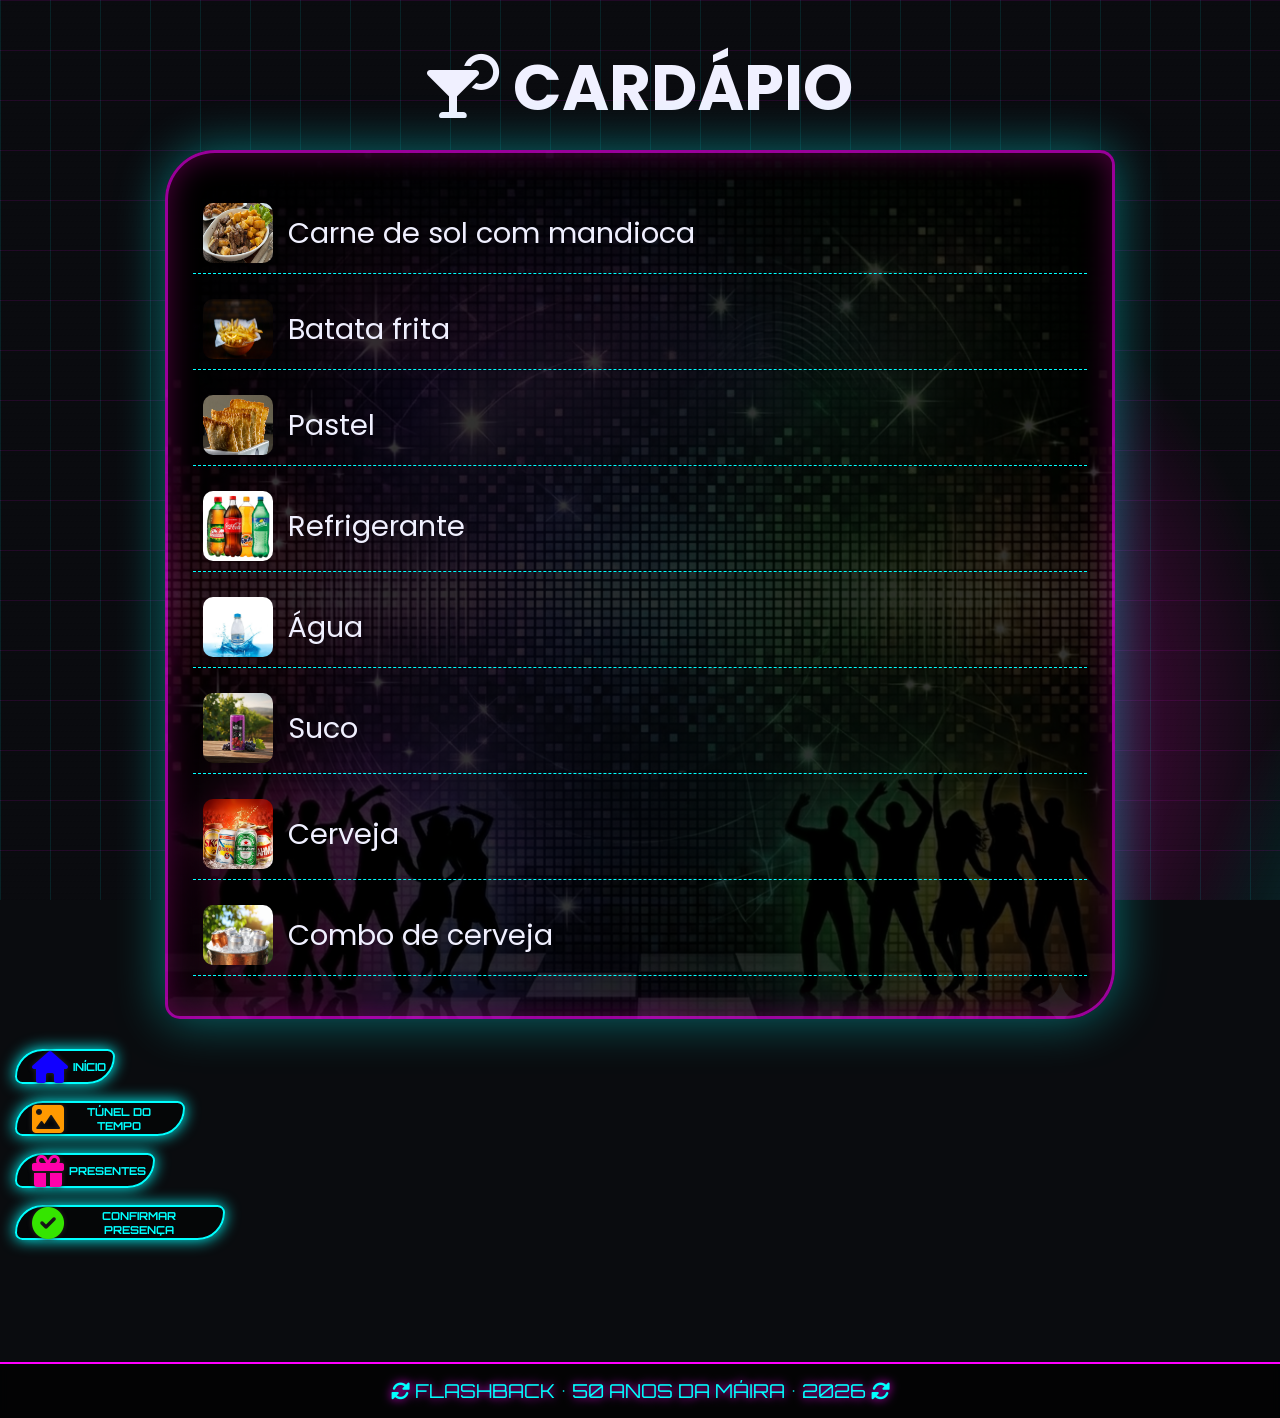
==== commit d23eb9dd: "Adição de botões para navegação" ====
--- a/pages/cardapio.html
+++ b/pages/cardapio.html
@@ -39,6 +39,18 @@
             <div class="nav-buttons4">
                 <a href="../index.html" class="nav-btn4"><i class="fas fa-home"></i><span>INÍCIO</span></a>
             </div>
+
+            <div class="nav-buttons5">
+                <a href="tunel.html" class="nav-btn5"><i class="fas fa-image"></i><span>TÚNEL DO TEMPO</span></a>
+            </div>
+
+            <div class="nav-buttons7">
+                <a href="presente.html" class="nav-btn7"><i class="fas fa-gift"></i><span>PRESENTES</span></a>
+            </div>
+
+            <div class="nav-buttons8">
+                <a href="confirmacao.html" class="nav-btn8"><i class="fas fa-check-circle"></i><span>CONFIRMAR PRESENÇA</span></a>
+            </div>
         </section>
     </div>
 
--- a/css/styles.css
+++ b/css/styles.css
@@ -698,6 +698,271 @@
     border-color:#0ff;
 }
 
+/* botões de navegação 4 (ícones com nome) */
+.nav-buttons5 {
+    display: flex;
+    flex-wrap: wrap;
+    justify-content: flex-start;
+    gap: clamp(10px, 2vw, 20px);
+    margin: 15px 0 2px;
+    width: 100%;
+}
+
+.nav-btn5 {
+    display: flex;
+    align-items: center;
+    justify-content: flex-start;
+    background: rgba(0, 0, 0, 0.5);
+    border: 2px solid #0ff;
+    border-radius: 30px 8px 30px 8px;
+    padding: 10px 15px;
+    width: 170px;
+    height: 35px;
+    cursor: pointer;
+    transition: 0.2s;
+    box-shadow: 0 0 15px cyan;
+    text-decoration: none;
+    color: #0ff;
+    font-family: 'Orbitron', sans-serif;
+    font-weight: bold;
+    font-size: 11px;
+    backdrop-filter: blur(5px);
+    text-align: center;
+    transition: all 0.3s ease;
+    margin-right: auto;
+}
+
+.nav-btn5 i {
+    font-size: clamp(1rem, 3vw, 2rem);
+    margin-right: 5px;
+    text-shadow: 0 0 5px rgb(42, 38, 38);
+}
+
+.nav-buttons5 .nav-btn5:nth-child(1) i{
+    color:#ff9900;
+}
+
+.nav-btn5:hover {
+    background: #ff00c1;
+    color: #000;
+    border-color: #ff00c1;
+    box-shadow: 0 0 30px #ff00c1;
+}
+
+.nav-btn5:hover i {
+    color: #fff;
+}
+
+.nav-btn5:active{
+    transform: scale(0.95);
+}
+
+.nav-btn5:link,
+.nav-btn5:visited{
+    color:#0ff;
+    background: rgba(0,0,0,0.5);
+    border-color:#0ff;
+}
+
+/* botões de navegação 4 (ícones com nome) */
+.nav-buttons6 {
+    display: flex;
+    flex-wrap: wrap;
+    justify-content: flex-start;
+    gap: clamp(10px, 2vw, 20px);
+    margin: 15px 0 2px;
+    width: 100%;
+}
+
+.nav-btn6 {
+    display: flex;
+    align-items: center;
+    justify-content: flex-start;
+    background: rgba(0, 0, 0, 0.5);
+    border: 2px solid #0ff;
+    border-radius: 30px 8px 30px 8px;
+    padding: 10px 15px;
+    width: 120px;
+    height: 35px;
+    cursor: pointer;
+    transition: 0.2s;
+    box-shadow: 0 0 15px cyan;
+    text-decoration: none;
+    color: #0ff;
+    font-family: 'Orbitron', sans-serif;
+    font-weight: bold;
+    font-size: 11px;
+    backdrop-filter: blur(5px);
+    text-align: center;
+    transition: all 0.3s ease;
+    margin-right: auto;
+}
+
+.nav-btn6 i {
+    font-size: clamp(1rem, 3vw, 2rem);
+    margin-right: 5px;
+    text-shadow: 0 0 5px rgb(42, 38, 38);
+}
+
+.nav-buttons6 .nav-btn6:nth-child(1) i{
+    color:#00ffff;
+}
+
+.nav-btn6:hover {
+    background: #ff00c1;
+    color: #000;
+    border-color: #ff00c1;
+    box-shadow: 0 0 30px #ff00c1;
+}
+
+.nav-btn6:hover i {
+    color: #fff;
+}
+
+.nav-btn6:active{
+    transform: scale(0.95);
+}
+
+.nav-btn6:link,
+.nav-btn6:visited{
+    color:#0ff;
+    background: rgba(0,0,0,0.5);
+    border-color:#0ff;
+}
+
+/* botões de navegação 4 (ícones com nome) */
+.nav-buttons7 {
+    display: flex;
+    flex-wrap: wrap;
+    justify-content: flex-start;
+    gap: clamp(10px, 2vw, 20px);
+    margin: 15px 0 2px;
+    width: 100%;
+}
+
+.nav-btn7 {
+    display: flex;
+    align-items: center;
+    justify-content: flex-start;
+    background: rgba(0, 0, 0, 0.5);
+    border: 2px solid #0ff;
+    border-radius: 30px 8px 30px 8px;
+    padding: 10px 15px;
+    width: 140px;
+    height: 35px;
+    cursor: pointer;
+    transition: 0.2s;
+    box-shadow: 0 0 15px cyan;
+    text-decoration: none;
+    color: #0ff;
+    font-family: 'Orbitron', sans-serif;
+    font-weight: bold;
+    font-size: 11px;
+    backdrop-filter: blur(5px);
+    text-align: center;
+    transition: all 0.3s ease;
+    margin-right: auto;
+}
+
+.nav-btn7 i {
+    font-size: clamp(1rem, 3vw, 2rem);
+    margin-right: 5px;
+    text-shadow: 0 0 5px rgb(42, 38, 38);
+}
+
+.nav-buttons7 .nav-btn7:nth-child(1) i{
+    color:#ff00aa;
+}
+
+.nav-btn7:hover {
+    background: #ff00c1;
+    color: #000;
+    border-color: #ff00c1;
+    box-shadow: 0 0 30px #ff00c1;
+}
+
+.nav-btn7:hover i {
+    color: #fff;
+}
+
+.nav-btn7:active{
+    transform: scale(0.95);
+}
+
+.nav-btn7:link,
+.nav-btn7:visited{
+    color:#0ff;
+    background: rgba(0,0,0,0.5);
+    border-color:#0ff;
+}
+
+/* botões de navegação 4 (ícones com nome) */
+.nav-buttons8 {
+    display: flex;
+    flex-wrap: wrap;
+    justify-content: flex-start;
+    gap: clamp(10px, 2vw, 20px);
+    margin: 15px 0 2px;
+    width: 100%;
+}
+
+.nav-btn8 {
+    display: flex;
+    align-items: center;
+    justify-content: flex-start;
+    background: rgba(0, 0, 0, 0.5);
+    border: 2px solid #0ff;
+    border-radius: 30px 8px 30px 8px;
+    padding: 10px 15px;
+    width: 210px;
+    height: 35px;
+    cursor: pointer;
+    transition: 0.2s;
+    box-shadow: 0 0 15px cyan;
+    text-decoration: none;
+    color: #0ff;
+    font-family: 'Orbitron', sans-serif;
+    font-weight: bold;
+    font-size: 11px;
+    backdrop-filter: blur(5px);
+    text-align: center;
+    transition: all 0.3s ease;
+    margin-right: auto;
+    animation: neonPulse1 1.5s infinite alternate;
+}
+
+.nav-btn8 i {
+    font-size: clamp(1rem, 3vw, 2rem);
+    margin-right: 5px;
+    text-shadow: 0 0 5px rgb(42, 38, 38);
+}
+
+.nav-buttons8 .nav-btn8:nth-child(1) i{
+    color:#35e500;
+}
+
+.nav-btn8:hover {
+    background: #ff00c1;
+    color: #000;
+    border-color: #ff00c1;
+    box-shadow: 0 0 30px #ff00c1;
+}
+
+.nav-btn8:hover i {
+    color: #fff;
+}
+
+.nav-btn8:active{
+    transform: scale(0.95);
+}
+
+.nav-btn8:link,
+.nav-btn8:visited{
+    color:#0ff;
+    background: rgba(0,0,0,0.5);
+    border-color:#0ff;
+}
+
 /* botões de navegação (ícones com nome) */
 .nav-buttons {
     display: flex;
